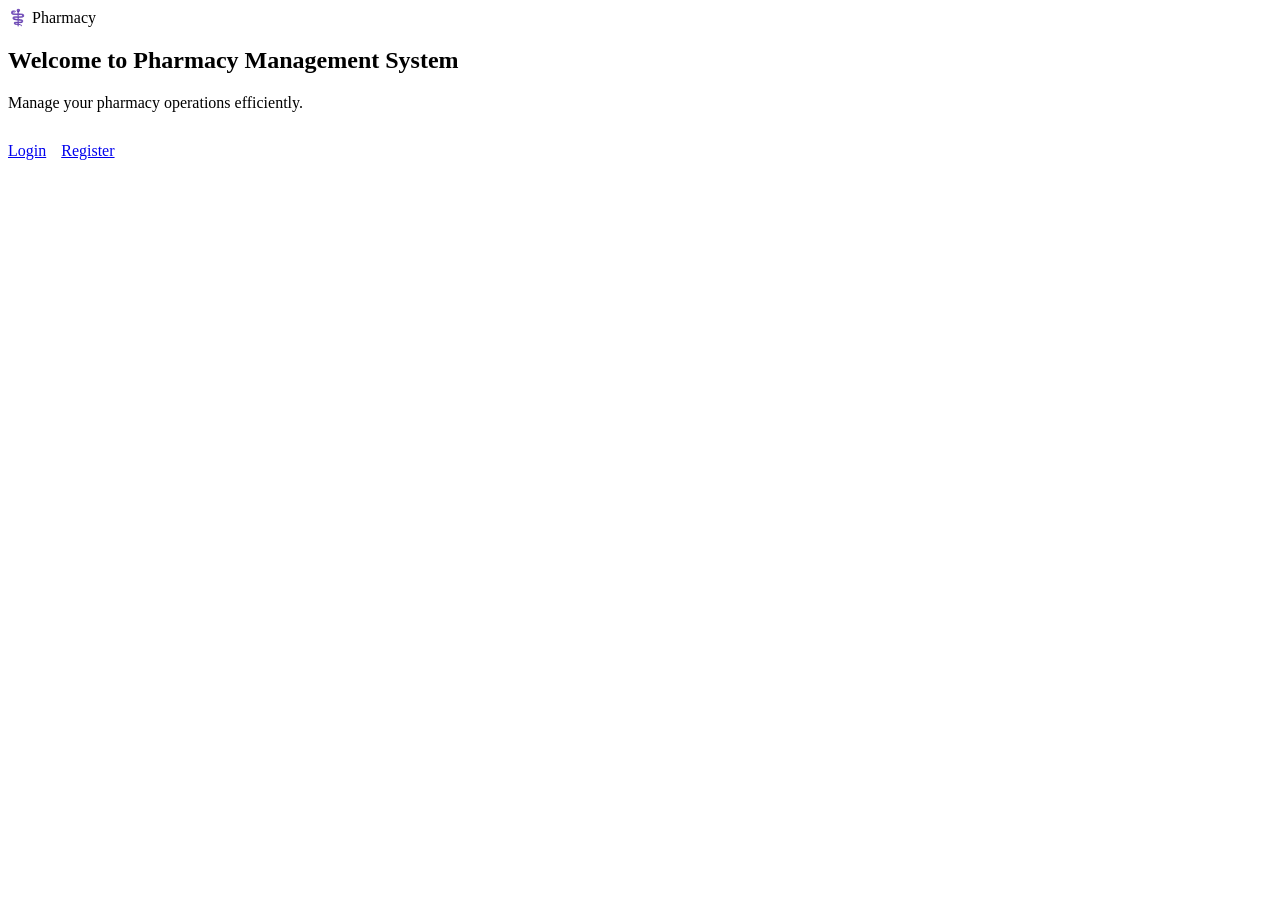
==== src/main/resources/templates/index.html @ 0c6b8f30 "the updated version" ====
<!DOCTYPE html>
<html xmlns:th="http://www.thymeleaf.org">
<head>
    <meta charset="UTF-8" />
    <meta name="viewport" content="width=device-width, initial-scale=1" />
    <title>Pharmacy Management System</title>
    <link rel="stylesheet" href="/css/style.css" />
</head>
<body>
<div class="page-bg">
    <div class="card">
        <div class="brand">⚕️ Pharmacy</div>
        <h2>Welcome to Pharmacy Management System</h2>
        <p class="lead">Manage your pharmacy operations efficiently.</p>
        <div style="margin-top: 30px; display: flex; gap: 15px;">
            <a href="/login" class="btn btn-primary">Login</a>
            <a href="/register" class="btn btn-secondary">Register</a>
        </div>
    </div>
</div>
</body>
</html>
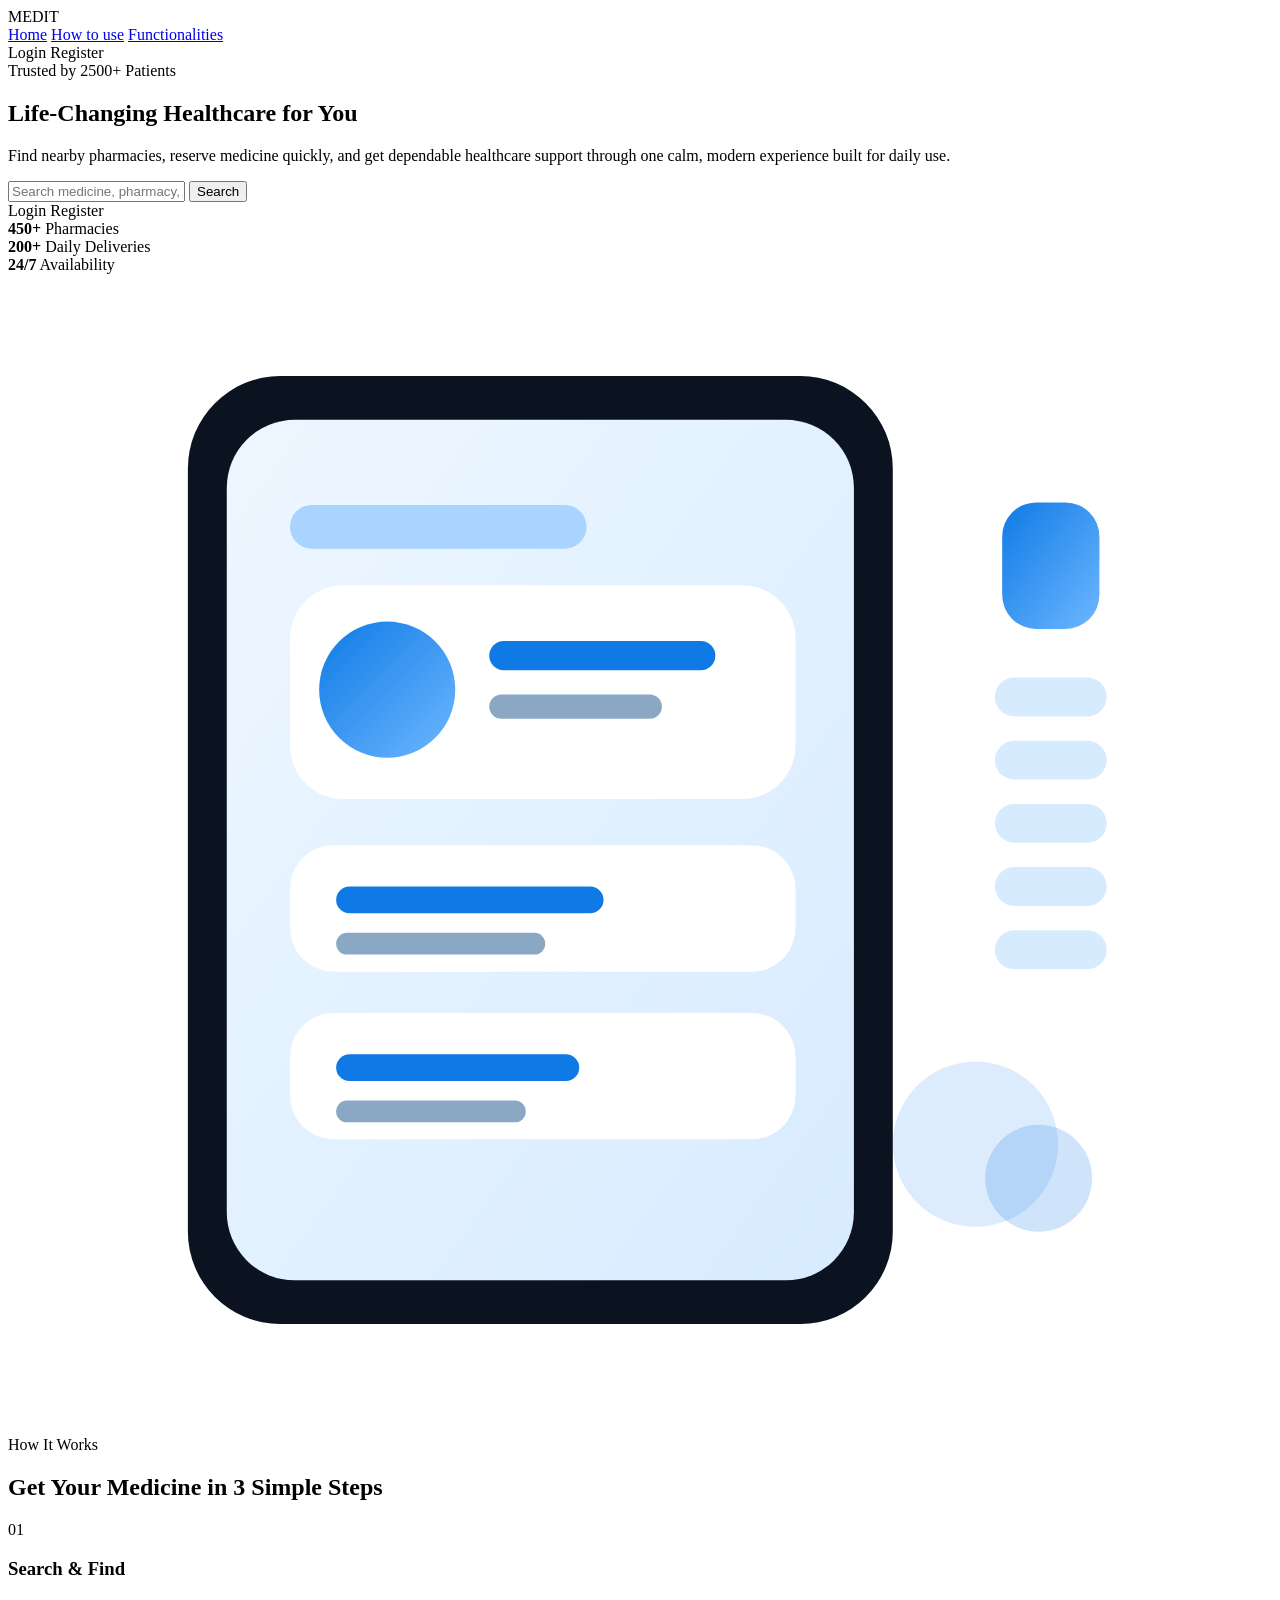
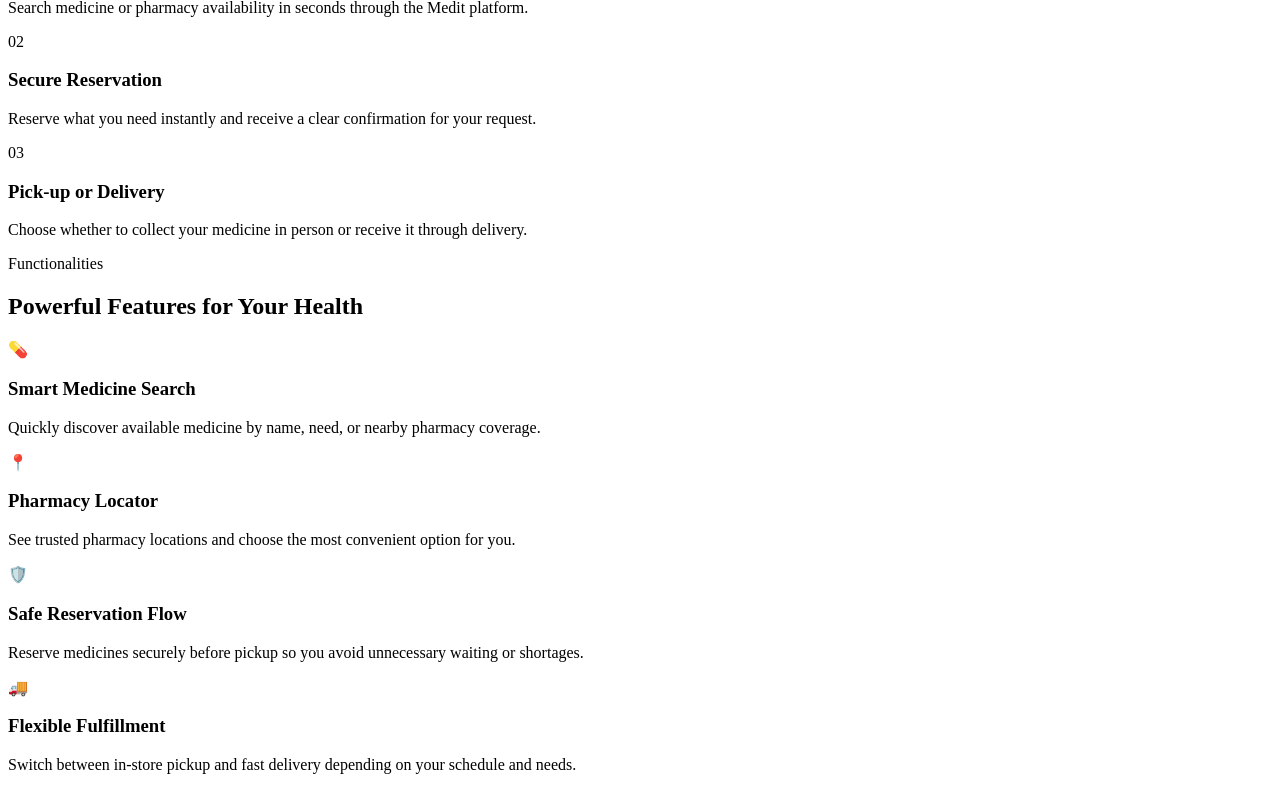
==== commit c2c70dff: "upadte of the project" ====
--- a/src/main/resources/templates/index.html
+++ b/src/main/resources/templates/index.html
@@ -1,22 +1,199 @@
 <!DOCTYPE html>
-<html xmlns:th="http://www.thymeleaf.org">
+<html xmlns:th="http://www.thymeleaf.org" lang="en">
 <head>
     <meta charset="UTF-8" />
     <meta name="viewport" content="width=device-width, initial-scale=1" />
-    <title>Pharmacy Management System</title>
+    <title>Medit | Pharmacy Landing Page</title>
+    <link rel="preconnect" href="https://fonts.googleapis.com" />
+    <link rel="preconnect" href="https://fonts.gstatic.com" crossorigin />
+    <link href="https://fonts.googleapis.com/css2?family=Inter:wght@400;500;600;700;800&display=swap" rel="stylesheet" />
     <link rel="stylesheet" href="/css/style.css" />
 </head>
-<body>
-<div class="page-bg">
-    <div class="card">
-        <div class="brand">⚕️ Pharmacy</div>
-        <h2>Welcome to Pharmacy Management System</h2>
-        <p class="lead">Manage your pharmacy operations efficiently.</p>
-        <div style="margin-top: 30px; display: flex; gap: 15px;">
-            <a href="/login" class="btn btn-primary">Login</a>
-            <a href="/register" class="btn btn-secondary">Register</a>
+<body class="medit-body">
+<header class="medit-navbar">
+    <div class="medit-shell medit-navbar__inner">
+        <a class="medit-logo" th:href="@{/}">MEDIT</a>
+
+        <nav class="medit-nav">
+            <a href="#home">Home</a>
+            <a href="#how-to-use">How to use</a>
+            <a href="#functionalities">Functionalities</a>
+        </nav>
+
+        <div class="medit-nav-actions">
+            <a class="medit-login" th:href="@{/login}">Login</a>
+            <a class="medit-register" th:href="@{/register}">Register</a>
         </div>
     </div>
-</div>
+</header>
+
+<main>
+    <section class="medit-hero" id="home">
+        <div class="medit-shell medit-hero__grid">
+            <div class="medit-hero__content reveal-on-scroll reveal-visible">
+                <span class="medit-badge">Trusted by 2500+ Patients</span>
+                <h1 class="medit-title">
+                    Life-Changing Healthcare <span>for You</span>
+                </h1>
+                <p class="medit-copy">
+                    Find nearby pharmacies, reserve medicine quickly, and get dependable healthcare support
+                    through one calm, modern experience built for daily use.
+                </p>
+
+                <form class="medit-search" action="#" method="get">
+                    <input type="text" placeholder="Search medicine, pharmacy, or symptom" aria-label="Search medicine" />
+                    <button type="submit">Search</button>
+                </form>
+
+                <div class="medit-hero-actions">
+                    <a class="landing-button landing-button--primary" th:href="@{/login}">Login</a>
+                    <a class="landing-button landing-button--secondary" th:href="@{/register}">Register</a>
+                </div>
+
+                <div class="medit-stats">
+                    <article>
+                        <strong>450+</strong>
+                        <span>Pharmacies</span>
+                    </article>
+                    <article>
+                        <strong>200+</strong>
+                        <span>Daily Deliveries</span>
+                    </article>
+                    <article>
+                        <strong>24/7</strong>
+                        <span>Availability</span>
+                    </article>
+                </div>
+            </div>
+
+            <div class="medit-hero__visual reveal-on-scroll reveal-visible">
+                <div class="medit-blob"></div>
+                <div class="medit-product-card">
+                    <svg class="medit-product-svg" viewBox="0 0 520 470" xmlns="http://www.w3.org/2000/svg" role="img" aria-label="Medicine app illustration">
+                        <defs>
+                            <linearGradient id="screen" x1="0%" y1="0%" x2="100%" y2="100%">
+                                <stop offset="0%" stop-color="#eef7ff" />
+                                <stop offset="100%" stop-color="#d7ebff" />
+                            </linearGradient>
+                            <linearGradient id="pill" x1="0%" y1="0%" x2="100%" y2="100%">
+                                <stop offset="0%" stop-color="#0f7ae5" />
+                                <stop offset="100%" stop-color="#6db7ff" />
+                            </linearGradient>
+                        </defs>
+                        <rect x="74" y="42" width="290" height="390" rx="38" fill="#0b1320"/>
+                        <rect x="90" y="60" width="258" height="354" rx="28" fill="url(#screen)"/>
+                        <rect x="116" y="95" width="122" height="18" rx="9" fill="#a8d4ff"/>
+                        <rect x="116" y="128" width="208" height="88" rx="22" fill="#ffffff"/>
+                        <circle cx="156" cy="171" r="28" fill="url(#pill)"/>
+                        <rect x="198" y="151" width="93" height="12" rx="6" fill="#0f7ae5"/>
+                        <rect x="198" y="173" width="71" height="10" rx="5" fill="#8aa8c4"/>
+                        <rect x="116" y="235" width="208" height="52" rx="18" fill="#ffffff"/>
+                        <rect x="135" y="252" width="110" height="11" rx="5.5" fill="#0f7ae5"/>
+                        <rect x="135" y="271" width="86" height="9" rx="4.5" fill="#8aa8c4"/>
+                        <rect x="116" y="304" width="208" height="52" rx="18" fill="#ffffff"/>
+                        <rect x="135" y="321" width="100" height="11" rx="5.5" fill="#0f7ae5"/>
+                        <rect x="135" y="340" width="78" height="9" rx="4.5" fill="#8aa8c4"/>
+                        <rect x="388" y="122" width="82" height="210" rx="28" fill="#ffffff"/>
+                        <rect x="409" y="94" width="40" height="52" rx="14" fill="url(#pill)"/>
+                        <rect x="406" y="166" width="46" height="16" rx="8" fill="#d7ebff"/>
+                        <rect x="406" y="192" width="46" height="16" rx="8" fill="#d7ebff"/>
+                        <rect x="406" y="218" width="46" height="16" rx="8" fill="#d7ebff"/>
+                        <rect x="406" y="244" width="46" height="16" rx="8" fill="#d7ebff"/>
+                        <rect x="406" y="270" width="46" height="16" rx="8" fill="#d7ebff"/>
+                        <circle cx="398" cy="358" r="34" fill="#0f7ae5" opacity="0.14"/>
+                        <circle cx="424" cy="372" r="22" fill="#0f7ae5" opacity="0.2"/>
+                    </svg>
+                </div>
+            </div>
+        </div>
+    </section>
+
+    <section class="medit-section" id="how-to-use">
+        <div class="medit-shell">
+            <div class="medit-section__heading reveal-on-scroll">
+                <p class="medit-section__eyebrow">How It Works</p>
+                <h2>Get Your Medicine in 3 Simple Steps</h2>
+            </div>
+
+            <div class="medit-steps">
+                <article class="medit-step-card reveal-on-scroll">
+                    <span class="medit-step-card__number">01</span>
+                    <h3>Search &amp; Find</h3>
+                    <p>Search medicine or pharmacy availability in seconds through the Medit platform.</p>
+                </article>
+
+                <article class="medit-step-card reveal-on-scroll">
+                    <span class="medit-step-card__number">02</span>
+                    <h3>Secure Reservation</h3>
+                    <p>Reserve what you need instantly and receive a clear confirmation for your request.</p>
+                </article>
+
+                <article class="medit-step-card reveal-on-scroll">
+                    <span class="medit-step-card__number">03</span>
+                    <h3>Pick-up or Delivery</h3>
+                    <p>Choose whether to collect your medicine in person or receive it through delivery.</p>
+                </article>
+            </div>
+        </div>
+    </section>
+
+    <section class="medit-section medit-section--soft" id="functionalities">
+        <div class="medit-shell">
+            <div class="medit-section__heading reveal-on-scroll">
+                <p class="medit-section__eyebrow">Functionalities</p>
+                <h2>Powerful Features for Your Health</h2>
+            </div>
+
+            <div class="medit-features">
+                <article class="medit-feature-card reveal-on-scroll">
+                    <span class="medit-feature-card__icon">💊</span>
+                    <h3>Smart Medicine Search</h3>
+                    <p>Quickly discover available medicine by name, need, or nearby pharmacy coverage.</p>
+                </article>
+
+                <article class="medit-feature-card reveal-on-scroll">
+                    <span class="medit-feature-card__icon">📍</span>
+                    <h3>Pharmacy Locator</h3>
+                    <p>See trusted pharmacy locations and choose the most convenient option for you.</p>
+                </article>
+
+                <article class="medit-feature-card reveal-on-scroll">
+                    <span class="medit-feature-card__icon">🛡️</span>
+                    <h3>Safe Reservation Flow</h3>
+                    <p>Reserve medicines securely before pickup so you avoid unnecessary waiting or shortages.</p>
+                </article>
+
+                <article class="medit-feature-card reveal-on-scroll">
+                    <span class="medit-feature-card__icon">🚚</span>
+                    <h3>Flexible Fulfillment</h3>
+                    <p>Switch between in-store pickup and fast delivery depending on your schedule and needs.</p>
+                </article>
+            </div>
+        </div>
+    </section>
+</main>
+
+<script>
+  const revealItems = document.querySelectorAll(".reveal-on-scroll");
+
+  if ("IntersectionObserver" in window) {
+    const observer = new IntersectionObserver(function (entries) {
+      entries.forEach(function (entry) {
+        if (entry.isIntersecting) {
+          entry.target.classList.add("reveal-visible");
+          observer.unobserve(entry.target);
+        }
+      });
+    }, { threshold: 0.15 });
+
+    revealItems.forEach(function (item) {
+      observer.observe(item);
+    });
+  } else {
+    revealItems.forEach(function (item) {
+      item.classList.add("reveal-visible");
+    });
+  }
+</script>
 </body>
 </html>
